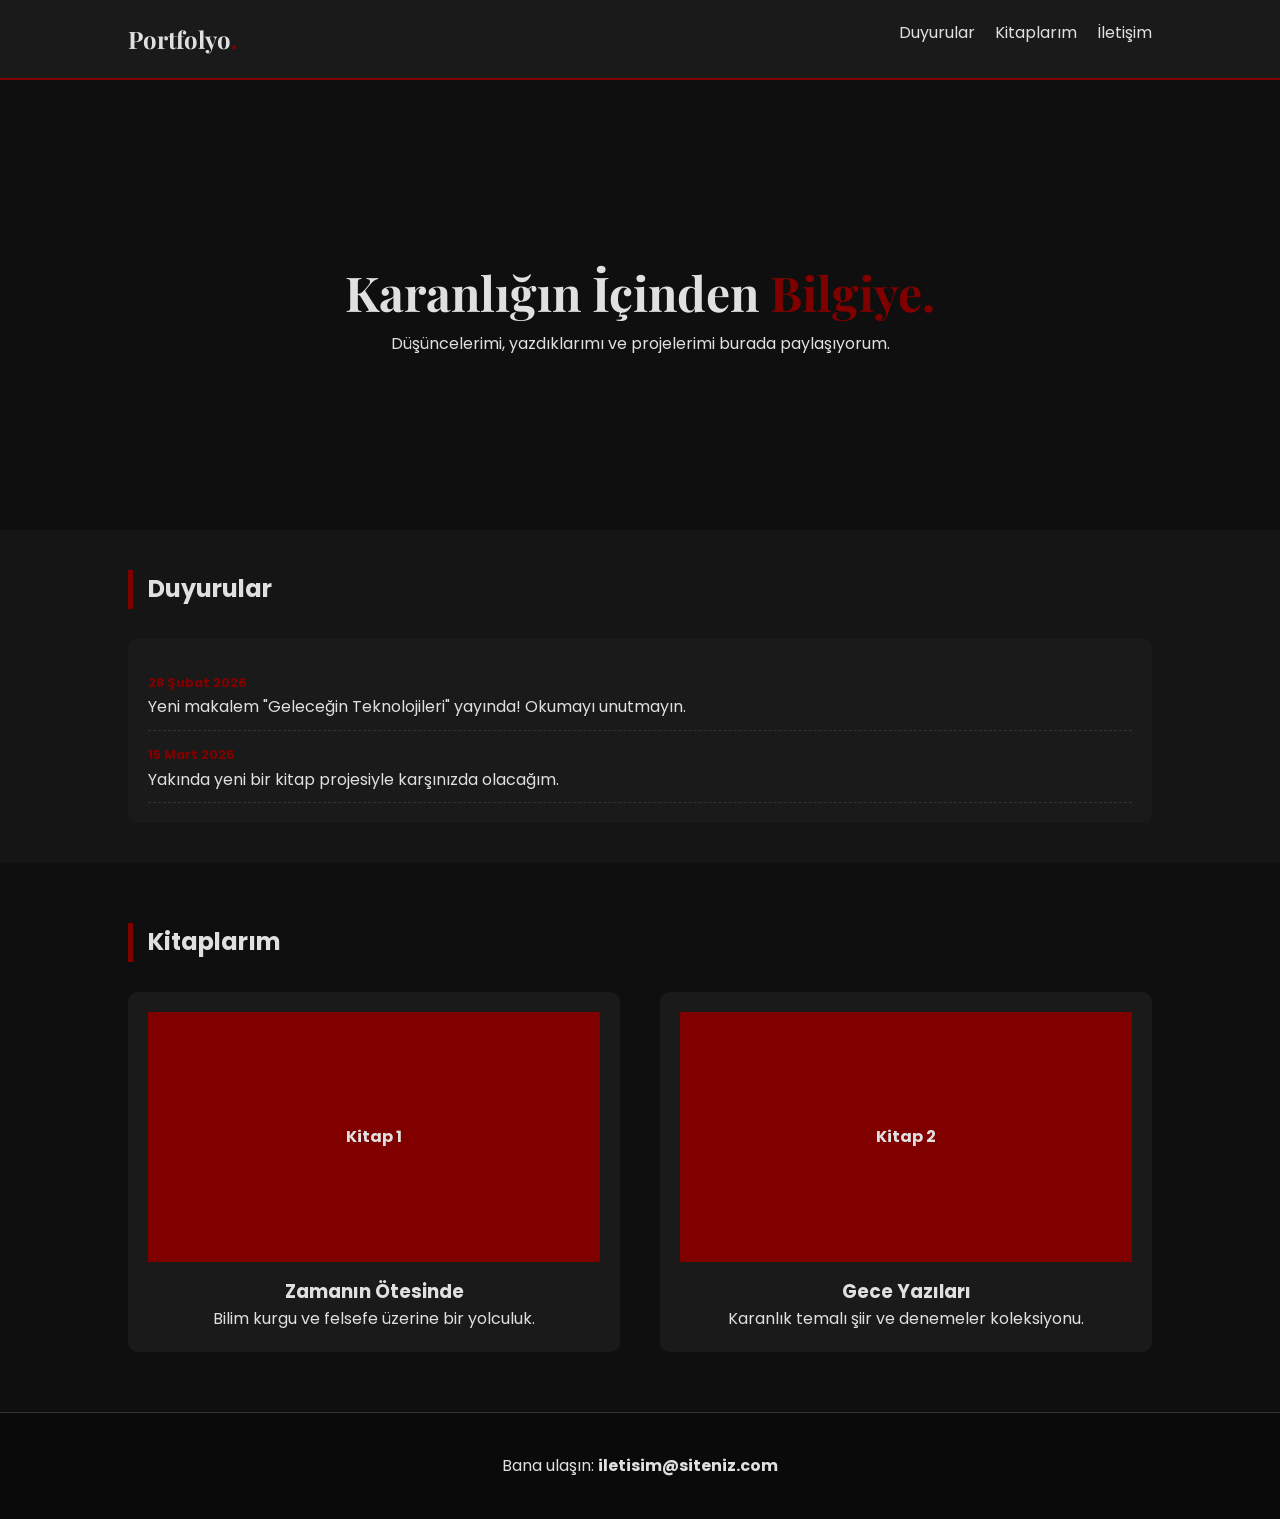
==== index.html @ 23d7d0bd "Add files via upload" ====
<!DOCTYPE html>
<html lang="tr">
<head>
    <meta charset="UTF-8">
    <meta name="viewport" content="width=device-width, initial-scale=1.0">
    <title>Kişisel Portfolyo | Koyu Tema</title>
    <link rel="stylesheet" href="style.css">
    <link href="https://fonts.googleapis.com/css2?family=Playfair+Display:wght@700&family=Poppins:wght@300;400;600&display=swap" rel="stylesheet">
</head>
<body>

    <nav>
        <div class="logo">Portfolyo<span>.</span></div>
        <ul>
            <li><a href="#announcements">Duyurular</a></li>
            <li><a href="#books">Kitaplarım</a></li>
            <li><a href="#contact">İletişim</a></li>
        </ul>
    </nav>

    <header>
        <div class="hero">
            <h1>Karanlığın İçinden <span class="highlight">Bilgiye.</span></h1>
            <p>Düşüncelerimi, yazdıklarımı ve projelerimi burada paylaşıyorum.</p>
        </div>
    </header>

    <main>
        <section id="announcements">
            <h2 class="section-title">Duyurular</h2>
            <div class="announcement-box">
                <div class="announcement-item">
                    <span class="date">28 Şubat 2026</span>
                    <p>Yeni makalem "Geleceğin Teknolojileri" yayında! Okumayı unutmayın.</p>
                </div>
                <div class="announcement-item">
                    <span class="date">15 Mart 2026</span>
                    <p>Yakında yeni bir kitap projesiyle karşınızda olacağım.</p>
                </div>
            </div>
        </section>

        <section id="books">
            <h2 class="section-title">Kitaplarım</h2>
            <div class="book-grid">
                <div class="book-card">
                    <div class="book-cover">Kitap 1</div>
                    <h3>Zamanın Ötesinde</h3>
                    <p>Bilim kurgu ve felsefe üzerine bir yolculuk.</p>
                </div>
                <div class="book-card">
                    <div class="book-cover">Kitap 2</div>
                    <h3>Gece Yazıları</h3>
                    <p>Karanlık temalı şiir ve denemeler koleksiyonu.</p>
                </div>
            </div>
        </section>
    </main>

    <footer>
        <p>Bana ulaşın: <strong>iletisim@siteniz.com</strong></p>
    </footer>

</body>
</html>
---- style.css ----
* { margin: 0; padding: 0; box-sizing: border-box; }
body { 
    font-family: 'Poppins', sans-serif; 
    background-color: #0f0f0f; /* Çok koyu gri/siyah */
    color: #e0e0e0; 
    line-height: 1.6; 
}

/* Navigasyon */
nav { 
    display: flex; justify-content: space-between; padding: 20px 10%; 
    background: #1a1a1a; position: sticky; top: 0; z-index: 100;
    border-bottom: 2px solid #800000; /* Bordo şerit */
}
.logo { font-family: 'Playfair Display', serif; font-size: 1.5rem; font-weight: bold; }
.logo span { color: #800000; }
nav ul { display: flex; list-style: none; }
nav ul li { margin-left: 20px; }
nav ul li a { text-decoration: none; color: #e0e0e0; font-weight: 400; transition: 0.3s; }
nav ul li a:hover { color: #800000; }

/* Hero Bölümü */
header { height: 50vh; display: flex; align-items: center; justify-content: center; text-align: center; }
h1 { font-family: 'Playfair Display', serif; font-size: 3rem; }
.highlight { color: #800000; }

/* Duyurular */
#announcements { padding: 40px 10%; background: #151515; }
.section-title { border-left: 5px solid #800000; padding-left: 15px; margin-bottom: 30px; }
.announcement-box { background: #1a1a1a; padding: 20px; border-radius: 8px; }
.announcement-item { padding: 10px 0; border-bottom: 1px dashed #333; }
.date { color: #800000; font-size: 0.8rem; font-weight: bold; }

/* Kitaplar */
#books { padding: 60px 10%; }
.book-grid { display: grid; grid-template-columns: repeat(auto-fit, minmax(200px, 1fr)); gap: 40px; }
.book-card { background: #1a1a1a; padding: 20px; border-radius: 10px; text-align: center; transition: 0.3s; }
.book-card:hover { border: 1px solid #800000; transform: translateY(-5px); }
.book-cover { height: 250px; background: #800000; margin-bottom: 15px; display: flex; align-items: center; justify-content: center; font-weight: bold; }

/* Footer */
footer { text-align: center; padding: 40px; background: #0a0a0a; border-top: 1px solid #333; }
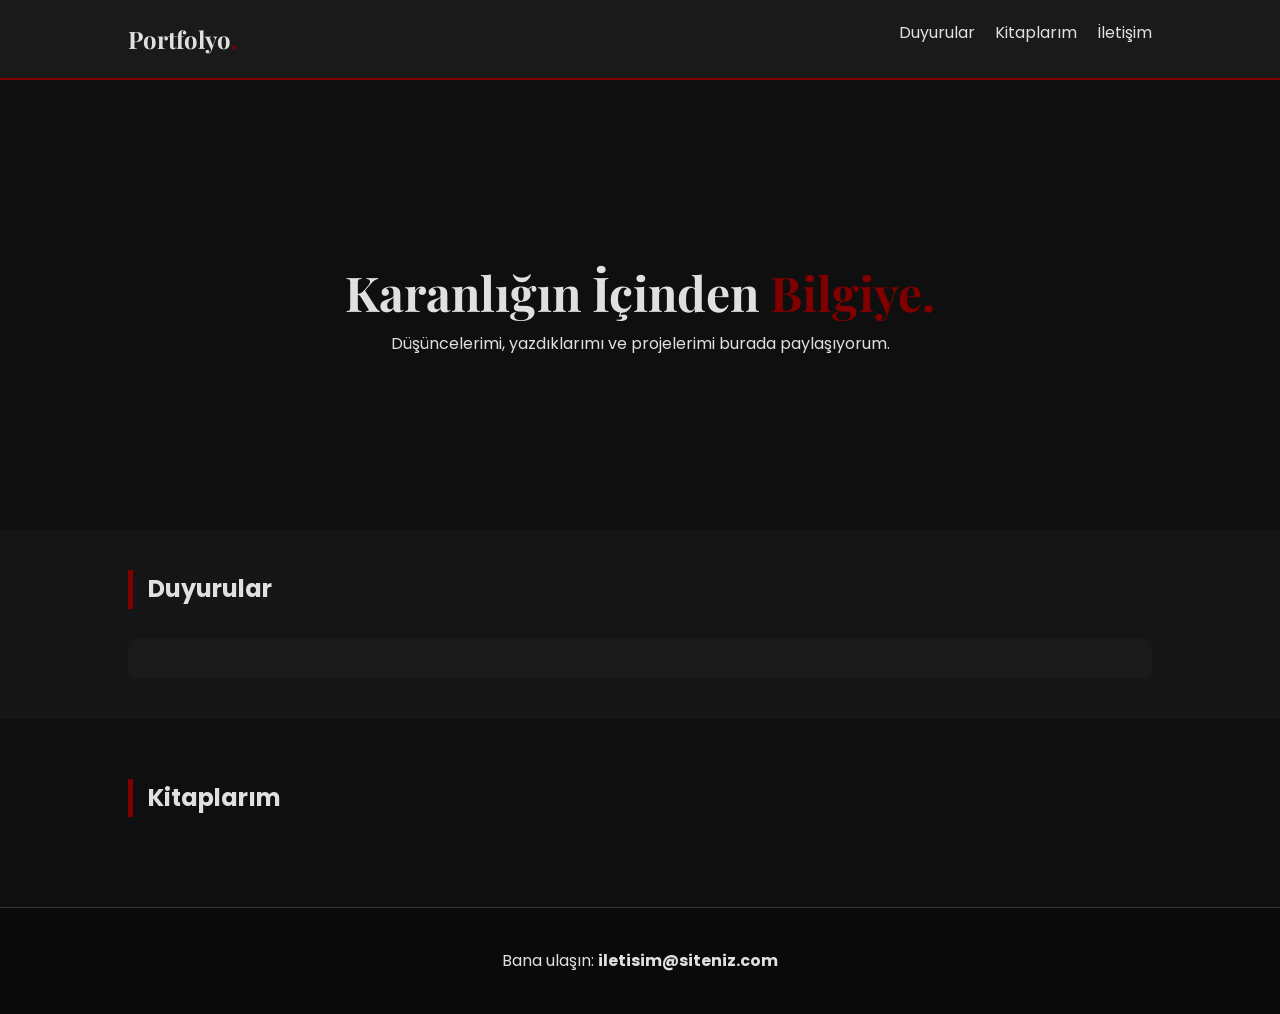
==== commit 3fa8d657: "Update index.html" ====
--- a/index.html
+++ b/index.html
@@ -60,6 +60,42 @@
     <footer>
         <p>Bana ulaşın: <strong>iletisim@siteniz.com</strong></p>
     </footer>
+<script>
+    // Google Tablo CSV linkini buraya yapıştır
+    const csvUrl = 'SENIN_CSV_LINKIN_BURAYA';
 
+    fetch(csvUrl)
+        .then(res => res.text())
+        .then(data => {
+            let rows = data.split('\n').slice(1); // Başlık satırını atla
+            const announcementBox = document.querySelector('.announcement-box');
+            const bookGrid = document.querySelector('.book-grid');
+
+            // Mevcut statik örnekleri temizle (opsiyonel)
+            announcementBox.innerHTML = '';
+            bookGrid.innerHTML = '';
+
+            rows.forEach(row => {
+                const cols = row.split(',');
+                if(cols.length < 4) return;
+
+                // Duyuruları Ekle
+                announcementBox.innerHTML += `
+                    <div class="announcement-item">
+                        <span class="date">${cols[0]}</span>
+                        <p>${cols[1]}</p>
+                    </div>`;
+
+                // Kitapları Ekle
+                bookGrid.innerHTML += `
+                    <div class="book-card">
+                        <div class="book-cover">${cols[2]}</div>
+                        <h3>${cols[2]}</h3>
+                        <p>${cols[3]}</p>
+                    </div>`;
+            });
+        });
+</script>
 </body>
-</html>+
+</html>
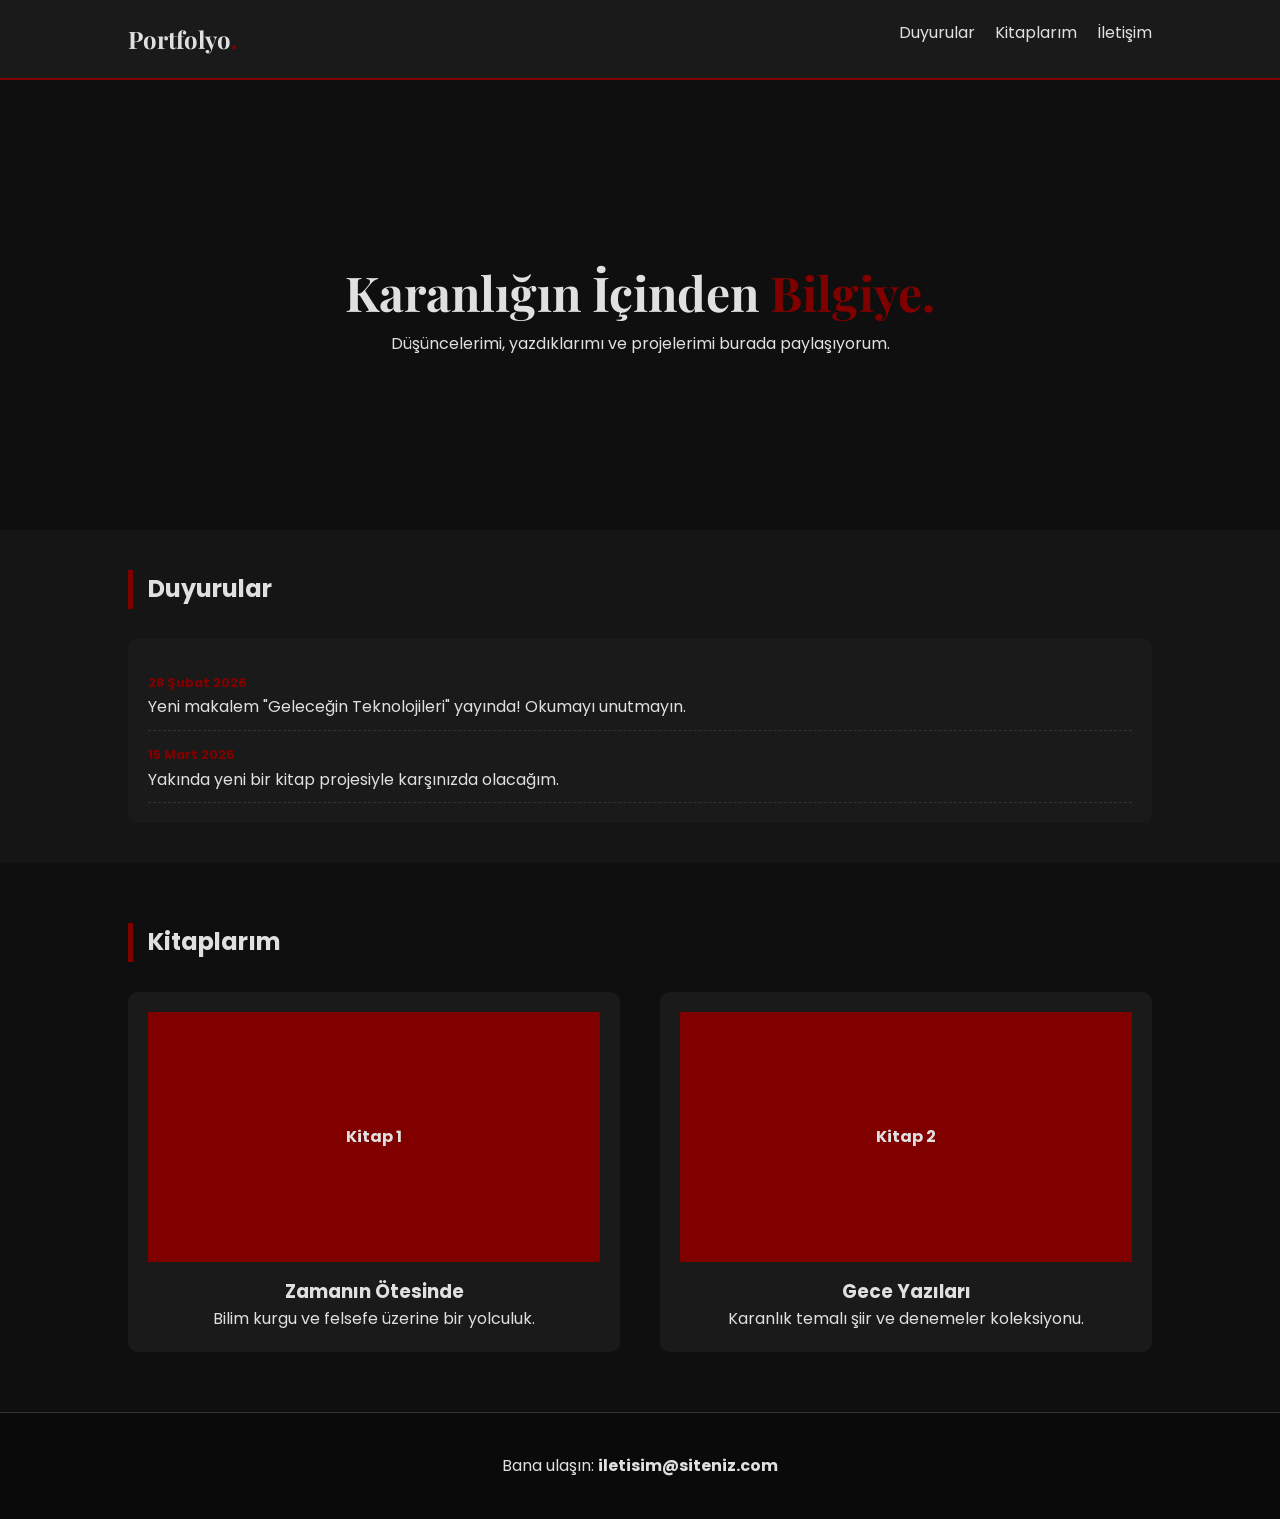
==== commit 3012cf57: "Update index.html" ====
--- a/index.html
+++ b/index.html
@@ -62,7 +62,7 @@
     </footer>
 <script>
     // Google Tablo CSV linkini buraya yapıştır
-    const csvUrl = 'SENIN_CSV_LINKIN_BURAYA';
+    const csvUrl = https://docs.google.com/spreadsheets/d/e/2PACX-1vR3n_EpEVhL-ezvsDjIpBG8fhiTYXz0a4xyylS1MO5_hzIFMjAAUtIm9rIFUFCeX9NWCnNEQnCquSGa/pub?output=csv;
 
     fetch(csvUrl)
         .then(res => res.text())
@@ -99,3 +99,4 @@
 </body>
 
 </html>
+
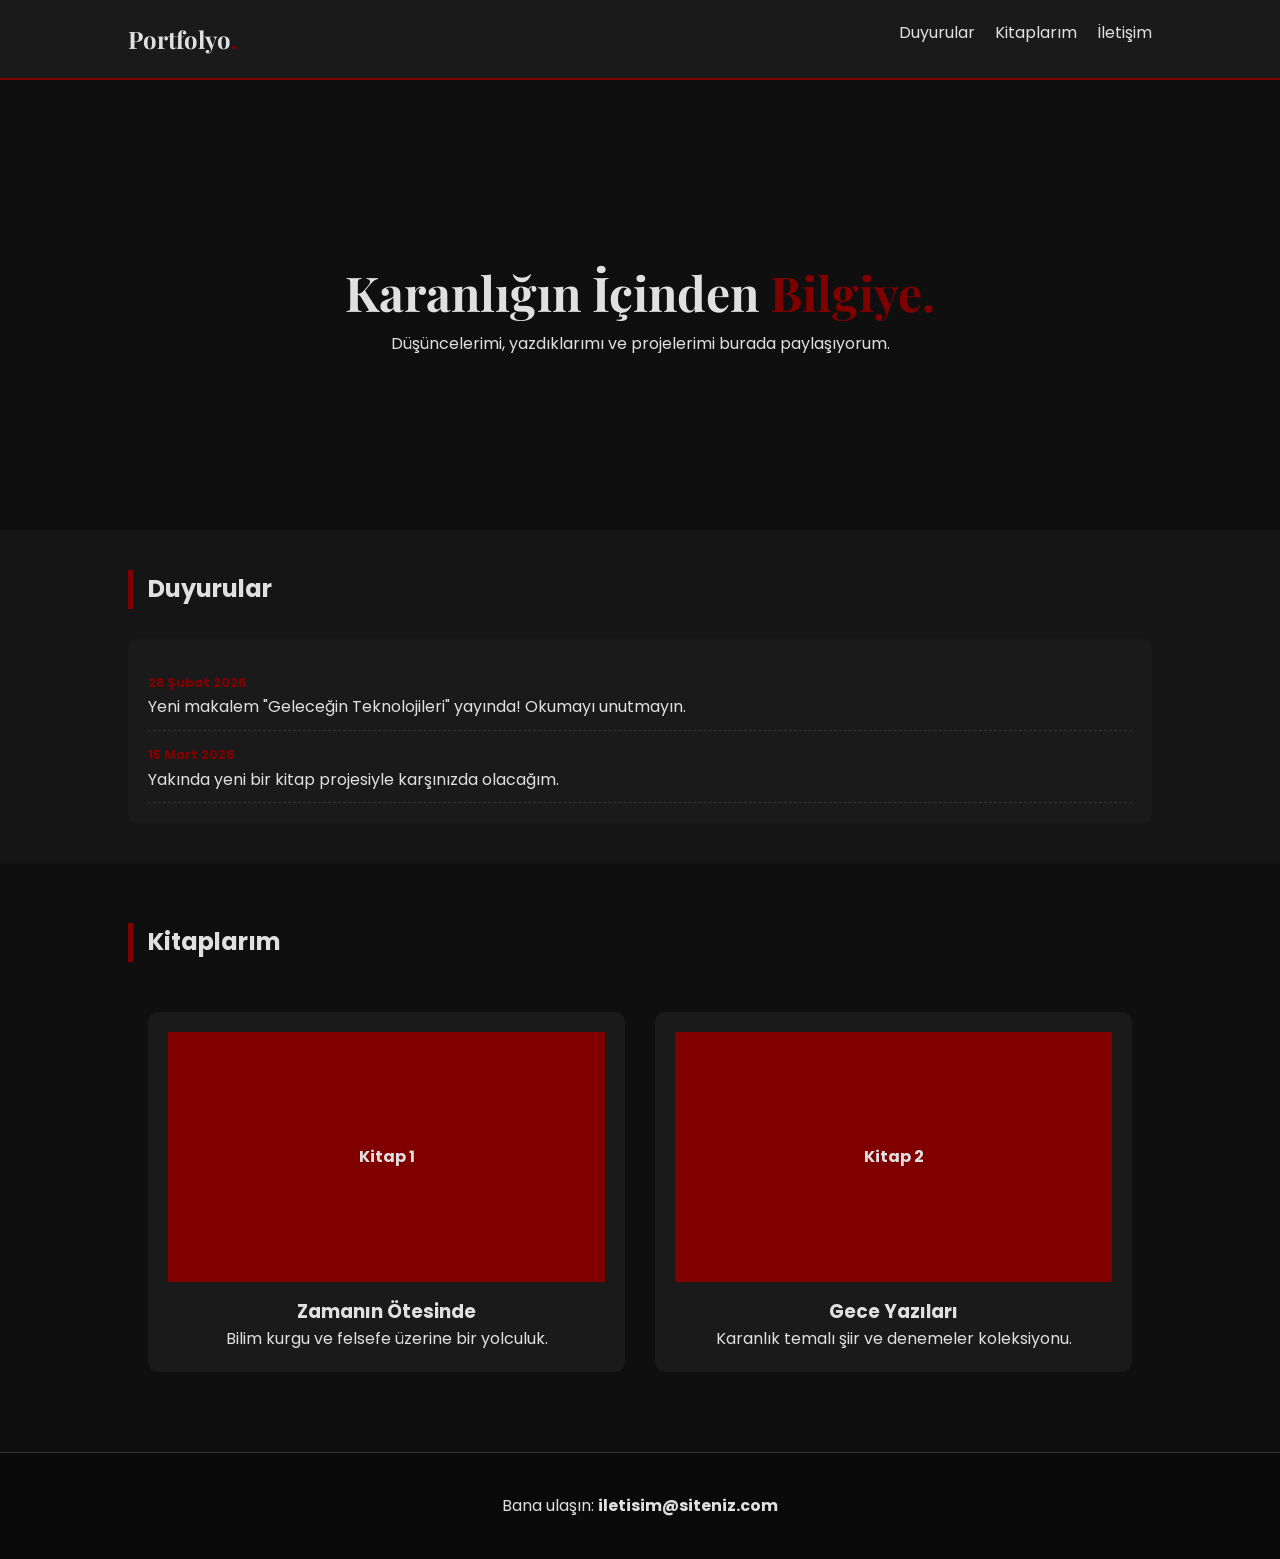
==== commit d8b0b06e: "Update index.html" ====
--- a/index.html
+++ b/index.html
@@ -62,7 +62,7 @@
     </footer>
 <script>
     // Google Tablo CSV linkini buraya yapıştır
-    const csvUrl = https://docs.google.com/spreadsheets/d/e/2PACX-1vR3n_EpEVhL-ezvsDjIpBG8fhiTYXz0a4xyylS1MO5_hzIFMjAAUtIm9rIFUFCeX9NWCnNEQnCquSGa/pub?output=csv;
+    const csvUrl = 'https://docs.google.com/spreadsheets/d/e/2PACX-1vR3n_EpEVhL-ezvsDjIpBG8fhiTYXz0a4xyylS1MO5_hzIFMjAAUtIm9rIFUFCeX9NWCnNEQnCquSGa/pub?output=csv';
 
     fetch(csvUrl)
         .then(res => res.text())
@@ -75,9 +75,19 @@
             announcementBox.innerHTML = '';
             bookGrid.innerHTML = '';
 
-            rows.forEach(row => {
-                const cols = row.split(',');
-                if(cols.length < 4) return;
+           // Kitapları oluşturan döngü kısmını bununla güncelle
+rows.forEach(row => {
+    const cols = row.split(/,|;/); 
+    if (cols.length >= 4) {
+        bookGrid.innerHTML += `
+            <div class="book-card" style="background:#1a1a1a; padding:20px; border-radius:10px; text-align:center; border:1px solid #333;">
+                <div class="book-cover" style="background:#800000; height:150px; display:flex; align-items:center; justify-content:center; margin-bottom:15px; font-weight:bold; color:white;">${cols[2]}</div>
+                <h3 style="color:white;">${cols[2]}</h3>
+                <p style="color:#ccc; font-size:0.9rem; margin-bottom:15px;">${cols[3]}</p>
+                <a href="kitap.html?ad=${encodeURIComponent(cols[2])}" style="display:inline-block; background:#800000; color:white; padding:8px 20px; text-decoration:none; border-radius:5px; font-weight:bold;">Oku</a>
+            </div>`;
+    }
+}); 
 
                 // Duyuruları Ekle
                 announcementBox.innerHTML += `
@@ -100,3 +110,7 @@
 
 </html>
 
+
+
+
+
--- a/style.css
+++ b/style.css
@@ -33,10 +33,16 @@
 
 /* Kitaplar */
 #books { padding: 60px 10%; }
-.book-grid { display: grid; grid-template-columns: repeat(auto-fit, minmax(200px, 1fr)); gap: 40px; }
+.book-grid {
+    display: grid;
+    grid-template-columns: repeat(auto-fit, minmax(280px, 1fr));
+    gap: 30px; /* Kartlar arası boşluk */
+    padding: 20px;
+}
 .book-card { background: #1a1a1a; padding: 20px; border-radius: 10px; text-align: center; transition: 0.3s; }
 .book-card:hover { border: 1px solid #800000; transform: translateY(-5px); }
 .book-cover { height: 250px; background: #800000; margin-bottom: 15px; display: flex; align-items: center; justify-content: center; font-weight: bold; }
 
 /* Footer */
-footer { text-align: center; padding: 40px; background: #0a0a0a; border-top: 1px solid #333; }+
+footer { text-align: center; padding: 40px; background: #0a0a0a; border-top: 1px solid #333; }
